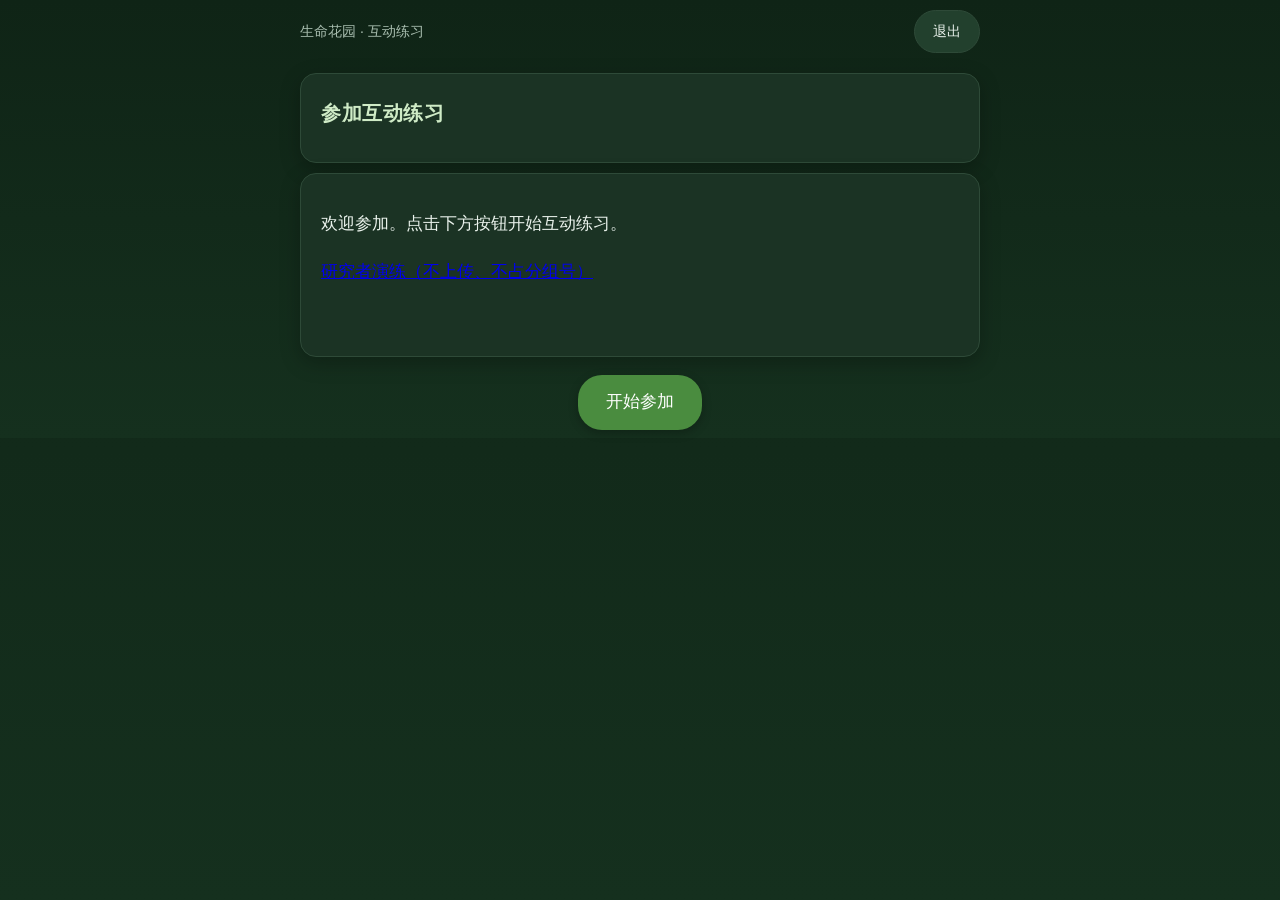
==== experiment2/index.html @ d0acc855 "Allow correction after screening and distinguish successful completion codes" ====
<!doctype html>
<html lang="zh-CN">
<head>
  <meta charset="utf-8">
  <meta name="viewport" content="width=device-width,initial-scale=1,viewport-fit=cover">
  <meta name="referrer" content="no-referrer">
  <title>生命花园 · 互动练习</title>
  <link rel="stylesheet" href="styles.css?v=20261108-retry1">
  <script defer src="vendor/jspsych.js?v=20261108-retry1"></script>
  <script defer src="config.js?v=20261108-retry1"></script>
  <script defer src="material-version.js?v=20261108-retry1"></script>
  <script defer src="js/bank.js?v=20261108-retry1"></script>
  <script defer src="js/consent.js?v=20261108-retry1"></script>
  <script defer src="js/core.js?v=20261108-retry1"></script>
  <script defer src="js/storage.js?v=20261108-retry1"></script>
  <script defer src="js/ui.js?v=20261108-retry1"></script>
  <script defer src="js/recording.js?v=20261108-retry1"></script>
  <script defer src="js/media-configs.js?v=20261108-retry1"></script>
  <script defer src="js/app.js?v=20261108-retry1"></script>
  <script defer src="js/bootstrap.js?v=20261108-retry1"></script>
</head>
<body>
  <header class="topbar"><span id="stepLabel">生命花园 · 互动练习</span><button id="withdraw" type="button">退出</button></header>
  <aside id="previewBadge" hidden>研究者本地演练，数据不上传。后台暂停选择倒计时。</aside>
  <div id="engine" hidden></div><main id="app"><p>正在准备页面……</p></main>
  <footer id="saveStatus" role="status"></footer>
</body>
</html>
---- experiment2/styles.css ----
/* Study 1 UI source: LifeGarden 94a08645adcfbeeea2ffa727d03c01f0c70ee4cc/index.html */
:root{font-family:"Open Sans","Arial",sans-serif;font-size:17px;line-height:1.8}*{box-sizing:border-box}body{margin:0;padding-bottom:env(safe-area-inset-bottom)}button,input,textarea,select{font:inherit}button,a{touch-action:manipulation}button{cursor:pointer}button:disabled{cursor:default}[hidden]{display:none!important}

  :root { --bg:#0F2416; --bg2:#15301E; --card:#1B3324; --card2:#22402D; --line:#2E4A38; --text:#EAF2EC; --sub:#A9BEB0; --green:#6BBF59; --green2:#4A8C3F; --gold:#E9C46A; --warn:#E88A6F; }
  html, body { background: linear-gradient(180deg, var(--bg) 0%, var(--bg2) 100%); min-height: 100%; }
  body { color: var(--text); }
  .jspsych-display-element { color: var(--text); }
  .jspsych-content { max-width: 680px; font-size: 17px; line-height: 1.8; color: var(--text); }
  .lg-box { text-align: left; background: var(--card); border: 1px solid var(--line); border-radius: 16px; padding: 18px 20px; margin: 10px 0; box-shadow: 0 6px 20px rgba(0,0,0,.25); }
  .lg-box h2, .lg-box h3 { color: #CFEBC6; margin: 4px 0 12px; letter-spacing: .5px; }
  .lg-box b { color: #fff; }
  .lg-muted { color: var(--sub); font-size: 14px; }
  .lg-form label.lg-radio { display: block; margin: 6px 0; padding: 10px 12px; background: var(--card2); border: 1px solid var(--line); border-radius: 10px; cursor: pointer; }
  .lg-form label.lg-radio:has(input:checked) { border-color: var(--green); background: #2A4F35; }
  .lg-q { margin: 14px 0; padding: 10px 0 4px; border-top: 1px dashed var(--line); }
  .lg-q input[type=text], .lg-q input[type=number], .lg-q textarea, .lg-q select, .lg-form input[type=text] { width: 100%; box-sizing: border-box; padding: 10px; font-size: 17px; color: var(--text); background: #0E1F14; border: 1px solid var(--line); border-radius: 10px; margin-top: 6px; }
  .lg-q input[type=number] { width: 140px; }
  input[type=checkbox], input[type=radio] { accent-color: var(--green); transform: scale(1.15); margin-right: 6px; }
  .lg-likert { display: grid; grid-template-columns: repeat(7, 1fr); gap: 4px; margin-top: 4px; font-size: 14px; }
  .lg-likert label { display: flex; flex-direction: column; align-items: center; padding: 4px 0; border-radius: 8px; background: var(--card2); color: var(--text); }
  .lg-likert label:has(input:checked) { background: #2A4F35; outline: 1px solid var(--green); }
  .lg-likert-ends { display: flex; justify-content: space-between; margin-top: 6px; font-size: 13px; color: var(--sub); }
  .lg-tree-row.lg-notree { grid-template-columns: 1fr; }
  input[type=range] { -webkit-appearance: none; appearance: none; width: 100%; height: 8px; border-radius: 6px; background: linear-gradient(90deg, var(--green) 0%, var(--green) var(--fill,0%), var(--line) var(--fill,0%), var(--line) 100%); outline: none; }
  input[type=range]::-webkit-slider-thumb { -webkit-appearance: none; width: 26px; height: 26px; border-radius: 50%; background: #fff; border: 3px solid var(--green); box-shadow: 0 2px 6px rgba(0,0,0,.35); }
  input[type=range]::-moz-range-thumb { width: 22px; height: 22px; border-radius: 50%; background: #fff; border: 3px solid var(--green); }
  .lg-sl { display: grid; grid-template-columns: 1fr 2em; align-items: center; gap: 10px; margin: 8px 0 0; }
  .lg-sl output { font-weight: 700; color: #CFEBC6; text-align: right; }
  .lg-sl-scale { display: flex; justify-content: space-between; margin: 2px 2.8em 0 0; font-size: 12px; color: var(--sub); }
  .lg-pool { display: flex; align-items: baseline; gap: 8px; flex-wrap: wrap; background: #0E1F14; border: 1px solid var(--line); border-radius: 12px; padding: 10px 14px; margin: 8px 0 14px; }
  .lg-pool b { font-size: 28px; color: var(--gold); }
  .lg-pool b.lg-done { color: var(--green); }
  .lg-pool b.lg-over { color: var(--warn); }
  .lg-pool-bar { flex-basis: 100%; height: 6px; background: var(--line); border-radius: 4px; overflow: hidden; }
  #lg-pool-fill { height: 100%; width: 100%; background: var(--gold); transition: width .15s; }
  .lg-tree-row { display: grid; grid-template-columns: 56px 1fr; gap: 12px; align-items: center; background: var(--card2); border: 1px solid var(--line); border-radius: 14px; padding: 10px 12px; margin: 10px 0; }
  .lg-tree { width: 56px; height: 56px; display: flex; align-items: flex-end; justify-content: center; background: radial-gradient(circle at 50% 90%, #3B2A1A 0 30%, transparent 31%); }
  .lg-tree-icon { font-size: 30px; transition: transform .2s; transform-origin: 50% 100%; display: inline-block; }
  .lg-tree-top { display: flex; justify-content: space-between; margin-bottom: 6px; }
  .lg-tree-top .lg-name { font-weight: 600; }
  .lg-tree-top output { font-weight: 700; color: #CFEBC6; }
  .lg-breath { position: relative; width: 170px; height: 170px; margin: 18px auto; }
  .lg-breath-ring { position: absolute; inset: 0; border-radius: 50%; border: 2px solid rgba(107,191,89,.5); background: radial-gradient(circle, rgba(107,191,89,.18), rgba(107,191,89,0) 70%); }
  .lg-breath.on .lg-breath-ring { animation: lg-breathe 10s ease-in-out infinite; }
  .lg-breath-core { position: absolute; inset: 35px; border-radius: 50%; background: #1F4A2A; display: flex; align-items: center; justify-content: center; color: #CFEBC6; font-weight: 600; font-size: 15px; }
  @keyframes lg-breathe { 0%,100% { transform: scale(.82); opacity: .6; } 50% { transform: scale(1.06); opacity: 1; } }
  .lg-player { text-align: center; }
  .lg-player button { font-size: 16px; padding: 9px 22px; margin: 0 6px; border-radius: 22px; border: 1px solid var(--line); background: var(--card2); color: var(--text); }
  .lg-card { background: #2B2A1C; border: 1px solid #5A5230; color: #F1E6BE; border-radius: 12px; padding: 10px 12px; font-size: 14px; margin-top: 12px; }
  .lg-code { font-family: Consolas, monospace; font-size: 26px; font-weight: 700; letter-spacing: 2px; color: var(--gold); margin: 10px 0; }
  .lg-dd { font-size: 18px; }
  .jspsych-btn { font-size: 17px; padding: 12px 28px; border-radius: 24px; border: none; background: var(--green2); color: #fff; margin: 8px 6px; box-shadow: 0 3px 10px rgba(0,0,0,.25); }
  .jspsych-btn:hover { background: #57A04A; }
  .jspsych-btn:disabled { background: #33463A; color: #7F9486; box-shadow: none; }
  #jspsych-survey-html-form-next { font-size: 17px; padding: 12px 28px; border-radius: 24px; border: none; background: var(--green2); color: #fff; }
  svg#lg-line line { stroke: #CFEBC6; } svg#lg-line text { fill: #A9BEB0; }
  .lg-err { color: var(--warn); font-weight: 600; min-height: 1em; }
  .lg-note { background: #0E1F14; border: 1px dashed var(--line); border-radius: 12px; padding: 10px 14px; margin: 6px 0 10px; }
  .lg-dd b { display: inline-block; margin: 6px 0; }

/* Adapt the original jsPsych content shell to the Experiment 2 form lifecycle. */
#app{max-width:680px;width:95%;margin:auto;font-size:17px;line-height:1.8;text-align:center;color:var(--text)}
.topbar{max-width:680px;margin:auto;padding:10px 0;display:flex;align-items:center;justify-content:space-between;font-size:14px;color:var(--sub)}
.topbar button{padding:8px 18px;border-radius:22px;border:1px solid var(--line);background:var(--card2);color:var(--text)}
.lg-box .page-title{font-size:1.17em;font-weight:bold;color:#CFEBC6;margin:4px 0 12px;letter-spacing:.5px;line-height:1.8;outline:none}
fieldset.lg-q{min-width:0;border:0;border-top:1px dashed var(--line)}
.lg-q legend{float:left;width:100%;padding:0;margin:0;font-weight:normal}.lg-q legend+*{clear:both}
.lg-form .lg-radio{display:block;margin:6px 0;padding:10px 12px;background:var(--card2);border:1px solid var(--line);border-radius:10px;cursor:pointer}
.lg-form .lg-radio:has(input:checked){border-color:var(--green);background:#2A4F35}
#choiceButtons{display:flex;justify-content:center;flex-wrap:wrap;gap:0}
#choiceButtons .jspsych-btn{min-height:44px}button:focus-visible,input:focus-visible,textarea:focus-visible,select:focus-visible,a:focus-visible{outline:2px solid var(--gold);outline-offset:3px}
.lg-likert input{margin:3px 6px 3px 4px}.lg-likert label{min-width:0}
.lg-sl input{min-width:0}.lg-sl output{white-space:nowrap;font-size:14px}.lg-sl:has(input:not([data-touched])){grid-template-columns:1fr 4.5em}
/* Approved Experiment 2 exception: no initial dot; every 0–10 item must be touched. */
input[data-required-touch]:not([data-touched])::-webkit-slider-thumb{opacity:0}input[data-required-touch]:not([data-touched])::-moz-range-thumb{opacity:0}
.lg-form textarea{resize:vertical}.lg-tree-main{min-width:0}.lg-tree-top{gap:8px}.lg-tree-top output{white-space:nowrap}
.recording{border:1px dashed var(--line);padding:10px 14px;border-radius:12px;margin:12px 0}.recording button{color:var(--text);background:var(--card2);border:1px solid var(--line);border-radius:22px;padding:8px 18px}.recording span{display:block;font-size:14px;color:var(--sub)}
#previewBadge,#saveStatus{max-width:680px;width:95%;margin:8px auto;color:var(--sub);font-size:12px}#previewBadge{background:#2B2A1C;border:1px solid #5A5230;padding:8px 14px;border-radius:10px}
.stack{display:grid;gap:10px}.stack button{font:inherit;border:1px solid var(--line);border-radius:22px;background:var(--green2);color:white;padding:10px 20px}
dialog{max-width:min(92vw,520px);background:var(--card);color:var(--text);border:1px solid var(--line);border-radius:16px;padding:22px}dialog::backdrop{background:#000a}
.video-active{position:fixed!important;inset:0;max-width:none!important;width:100%!important;margin:0!important;padding:0!important;background:#d6d4cf;z-index:20}#practiceFrame{width:100%;height:100%;border:0;display:block}.letter{white-space:pre-wrap;overflow-wrap:anywhere}.code{font-size:26px;color:var(--gold);letter-spacing:2px}

.field{display:block}.lg-q textarea{display:block} .lg-form label.option{display:block}
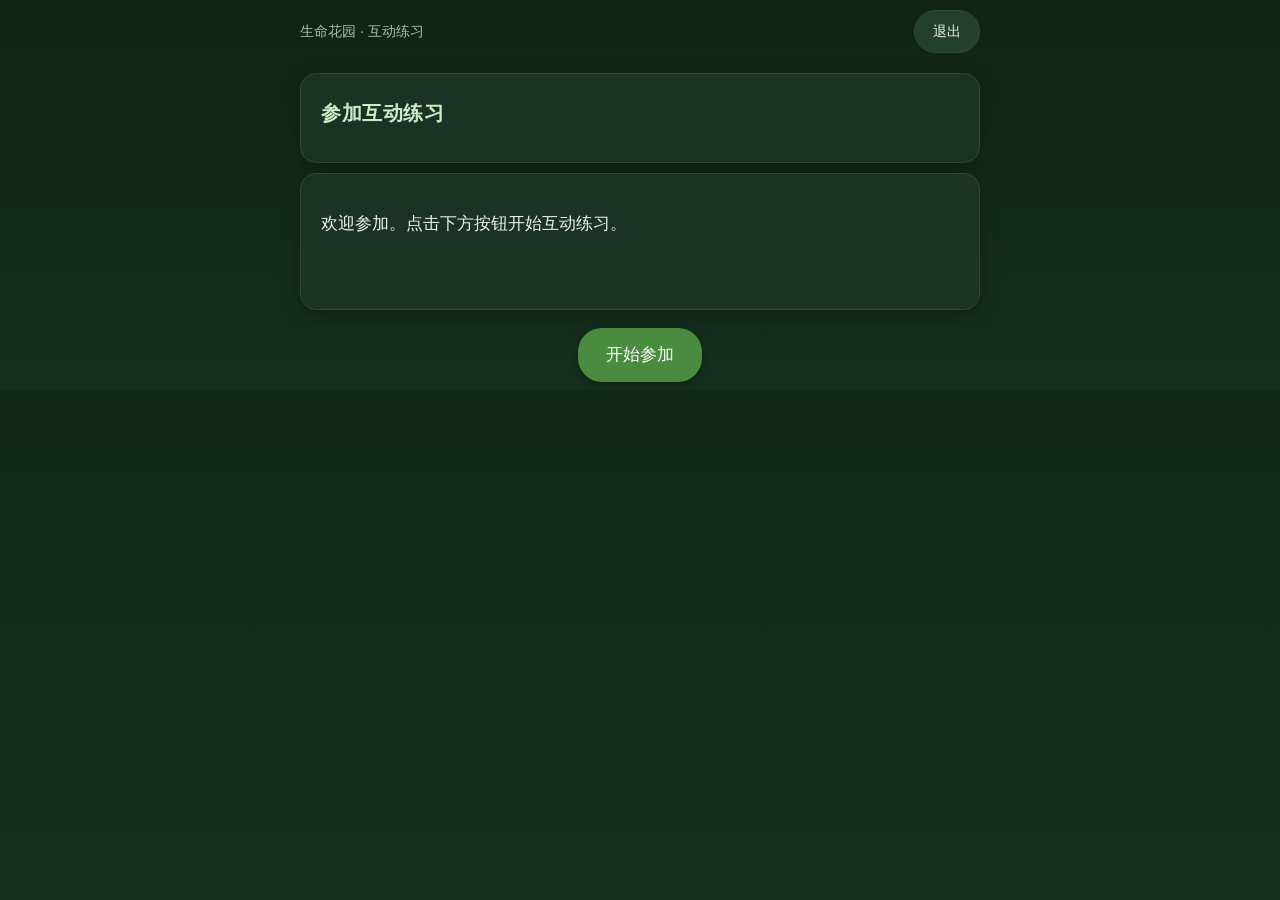
==== commit fe4e43ed: "Remove researcher rehearsal links from participant recruitment screens" ====
--- a/experiment2/index.html
+++ b/experiment2/index.html
@@ -5,19 +5,19 @@
   <meta name="viewport" content="width=device-width,initial-scale=1,viewport-fit=cover">
   <meta name="referrer" content="no-referrer">
   <title>生命花园 · 互动练习</title>
-  <link rel="stylesheet" href="styles.css?v=20261108-retry1">
-  <script defer src="vendor/jspsych.js?v=20261108-retry1"></script>
-  <script defer src="config.js?v=20261108-retry1"></script>
-  <script defer src="material-version.js?v=20261108-retry1"></script>
-  <script defer src="js/bank.js?v=20261108-retry1"></script>
-  <script defer src="js/consent.js?v=20261108-retry1"></script>
-  <script defer src="js/core.js?v=20261108-retry1"></script>
-  <script defer src="js/storage.js?v=20261108-retry1"></script>
-  <script defer src="js/ui.js?v=20261108-retry1"></script>
-  <script defer src="js/recording.js?v=20261108-retry1"></script>
-  <script defer src="js/media-configs.js?v=20261108-retry1"></script>
-  <script defer src="js/app.js?v=20261108-retry1"></script>
-  <script defer src="js/bootstrap.js?v=20261108-retry1"></script>
+  <link rel="stylesheet" href="styles.css?v=20261109-entry1">
+  <script defer src="vendor/jspsych.js?v=20261109-entry1"></script>
+  <script defer src="config.js?v=20261109-entry1"></script>
+  <script defer src="material-version.js?v=20261109-entry1"></script>
+  <script defer src="js/bank.js?v=20261109-entry1"></script>
+  <script defer src="js/consent.js?v=20261109-entry1"></script>
+  <script defer src="js/core.js?v=20261109-entry1"></script>
+  <script defer src="js/storage.js?v=20261109-entry1"></script>
+  <script defer src="js/ui.js?v=20261109-entry1"></script>
+  <script defer src="js/recording.js?v=20261109-entry1"></script>
+  <script defer src="js/media-configs.js?v=20261109-entry1"></script>
+  <script defer src="js/app.js?v=20261109-entry1"></script>
+  <script defer src="js/bootstrap.js?v=20261109-entry1"></script>
 </head>
 <body>
   <header class="topbar"><span id="stepLabel">生命花园 · 互动练习</span><button id="withdraw" type="button">退出</button></header>
